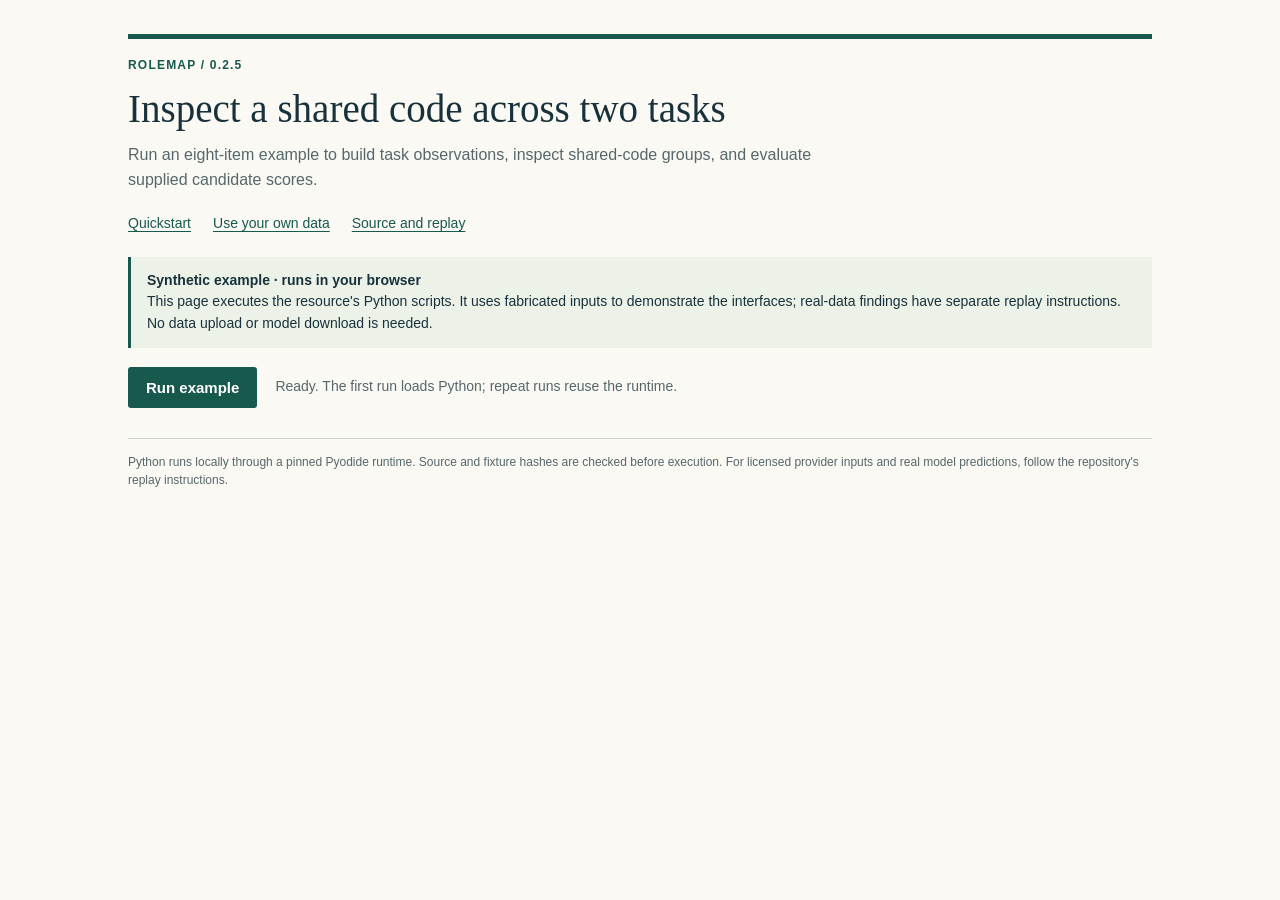
==== index.html @ 56884062 "Polish replay instructions and browser metadata" ====
<!doctype html>
<html lang="en">
<head>
  <meta charset="utf-8">
  <meta name="viewport" content="width=device-width, initial-scale=1">
  <title>RoleMap · Runnable example</title>
  <link rel="icon" href="data:,">
  <link rel="stylesheet" href="demo/browser.css">
  <script src="demo/browser-example.js" defer></script>
</head>
<body>
<main>
  <header>
    <div class="eyebrow">RoleMap / 0.2.5</div>
    <h1>Inspect a shared code across two tasks</h1>
    <p class="lede">Run an eight-item example to build task observations, inspect shared-code groups, and evaluate supplied candidate scores.</p>
    <nav aria-label="Resource links">
      <a href="https://github.com/jdding/rolemap/blob/v0.2.5/ARTIFACT_QUICKSTART.md">Quickstart</a>
      <a href="https://github.com/jdding/rolemap/blob/v0.2.5/docs/BRING_YOUR_OWN_DATA.md">Use your own data</a>
      <a href="https://github.com/jdding/rolemap/tree/v0.2.5">Source and replay</a>
    </nav>
  </header>
  <aside class="notice">
    <strong>Synthetic example · runs in your browser</strong>
    This page executes the resource's Python scripts. It uses fabricated inputs to demonstrate the interfaces; real-data findings have separate replay instructions. No data upload or model download is needed.
  </aside>
  <div class="action">
    <button id="run" type="button">Run example</button>
    <span id="status" role="status" aria-live="polite">Ready. The first run loads Python; repeat runs reuse the runtime.</span>
  </div>
  <section class="results" id="results" hidden>
    <h2>1. Paired task observations</h2>
    <div class="scroll">
      <table>
        <caption>Eight fabricated items, rebuilt from the supplied event fixture.</caption>
        <thead><tr><th scope="col">Item</th><th scope="col">Search support</th><th scope="col">Rec. support</th><th scope="col">RSD</th><th scope="col">RSI</th><th scope="col">Cell</th></tr></thead>
        <tbody id="topology"></tbody>
      </table>
    </div>
    <p class="note">Cell letters give RSD first and |RSI| second; H/L means above/at-or-below the within-fixture median. Equal values stay together.</p>
    <div class="pair">
      <section>
        <h2>2. Code-group coverage</h2>
        <div class="scroll"><table>
          <caption>Exact item join to the supplied synthetic code map.</caption>
          <thead><tr><th scope="col">Joined / items</th><th scope="col">Coverage</th><th scope="col">Unique codes</th></tr></thead>
          <tbody id="coverage"></tbody>
        </table></div>
      </section>
      <section>
        <h2>3. Candidate-score evaluation</h2>
        <div class="scroll"><table>
          <caption>Supplied synthetic scores, with one target per request.</caption>
          <thead><tr><th scope="col">Task</th><th scope="col">Requests</th><th scope="col">NDCG@10</th><th scope="col">Hit@10</th></tr></thead>
          <tbody id="metrics"></tbody>
        </table></div>
      </section>
    </div>
    <details><summary>Executed source scripts</summary><ul id="steps"></ul><p id="runtime" class="note"></p></details>
  </section>
  <footer>
    Python runs locally through a pinned Pyodide runtime. Source and fixture hashes are checked before execution.
    For licensed provider inputs and real model predictions, follow the repository's replay instructions.
  </footer>
</main>
</body>
</html>
---- demo/browser.css ----
:root {
  color-scheme: light;
  --ink: #18313a;
  --muted: #56676b;
  --accent: #18594e;
  --line: #cbd4cf;
  --paper: #faf9f4;
}
* { box-sizing: border-box; }
body {
  margin: 0;
  background: var(--paper);
  color: var(--ink);
  font: 16px/1.55 "Avenir Next", "Trebuchet MS", sans-serif;
}
main { max-width: 1080px; margin: 34px auto; padding: 0 28px 50px; }
header { border-top: 5px solid var(--accent); padding-top: 17px; }
.eyebrow { font-size: 12px; letter-spacing: .1em; text-transform: uppercase; color: var(--accent); font-weight: 700; }
h1 { font: normal clamp(27px, 4vw, 39px)/1.15 Georgia, serif; margin: 12px 0; }
h2 { font: normal 23px/1.25 Georgia, serif; margin: 0 0 13px; }
p { margin: 8px 0; }
a { color: var(--accent); text-underline-offset: 3px; }
nav { display: flex; gap: 22px; flex-wrap: wrap; font-size: 14px; margin-top: 20px; }
.lede { max-width: 78ch; color: var(--muted); }
.notice { padding: 13px 16px; background: #edf2e9; border-left: 3px solid var(--accent); margin: 22px 0 17px; font-size: 14px; }
.notice strong { display: block; }
.action { display: flex; align-items: center; gap: 18px; flex-wrap: wrap; margin: 19px 0 27px; }
button { border: 0; border-radius: 3px; background: var(--accent); color: white; padding: 12px 18px; font: 700 15px "Avenir Next", "Trebuchet MS", sans-serif; cursor: pointer; }
button:hover { background: #103f37; }
button:focus-visible, a:focus-visible { outline: 3px solid #bb8a2a; outline-offset: 3px; }
button:disabled { opacity: .65; cursor: wait; }
#status { font-size: 14px; color: var(--muted); }
#status.error { color: #9a3d29; }
.results { border-top: 1px solid var(--line); padding-top: 24px; }
.pair { display: grid; grid-template-columns: 1fr 1.15fr; gap: 32px; margin-top: 30px; }
.scroll { overflow-x: auto; }
table { width: 100%; border-collapse: collapse; font-size: 14px; white-space: nowrap; }
caption { text-align: left; color: var(--muted); font-size: 13px; margin-bottom: 10px; }
th, td { padding: 9px 10px; border-bottom: 1px solid var(--line); text-align: right; font-variant-numeric: tabular-nums; }
th { font-size: 12px; font-weight: 700; color: var(--muted); border-top: 1px solid var(--ink); }
th:first-child, td:first-child { text-align: left; }
tbody tr:nth-child(even) { background: #f0f2ed; }
.note { font-size: 12px; color: var(--muted); margin-top: 9px; }
details { border-top: 1px solid var(--line); margin-top: 29px; padding-top: 14px; font-size: 13px; }
summary { cursor: pointer; font-weight: 700; }
#steps { overflow-wrap: anywhere; padding-left: 20px; }
#steps li { padding: 4px 0; }
footer { border-top: 1px solid var(--line); margin-top: 30px; padding-top: 14px; color: var(--muted); font-size: 12px; }
[hidden] { display: none !important; }
@media (max-width: 700px) {
  main { padding: 0 18px; }
  .pair { grid-template-columns: 1fr; gap: 25px; }
  th, td { padding: 8px; }
}
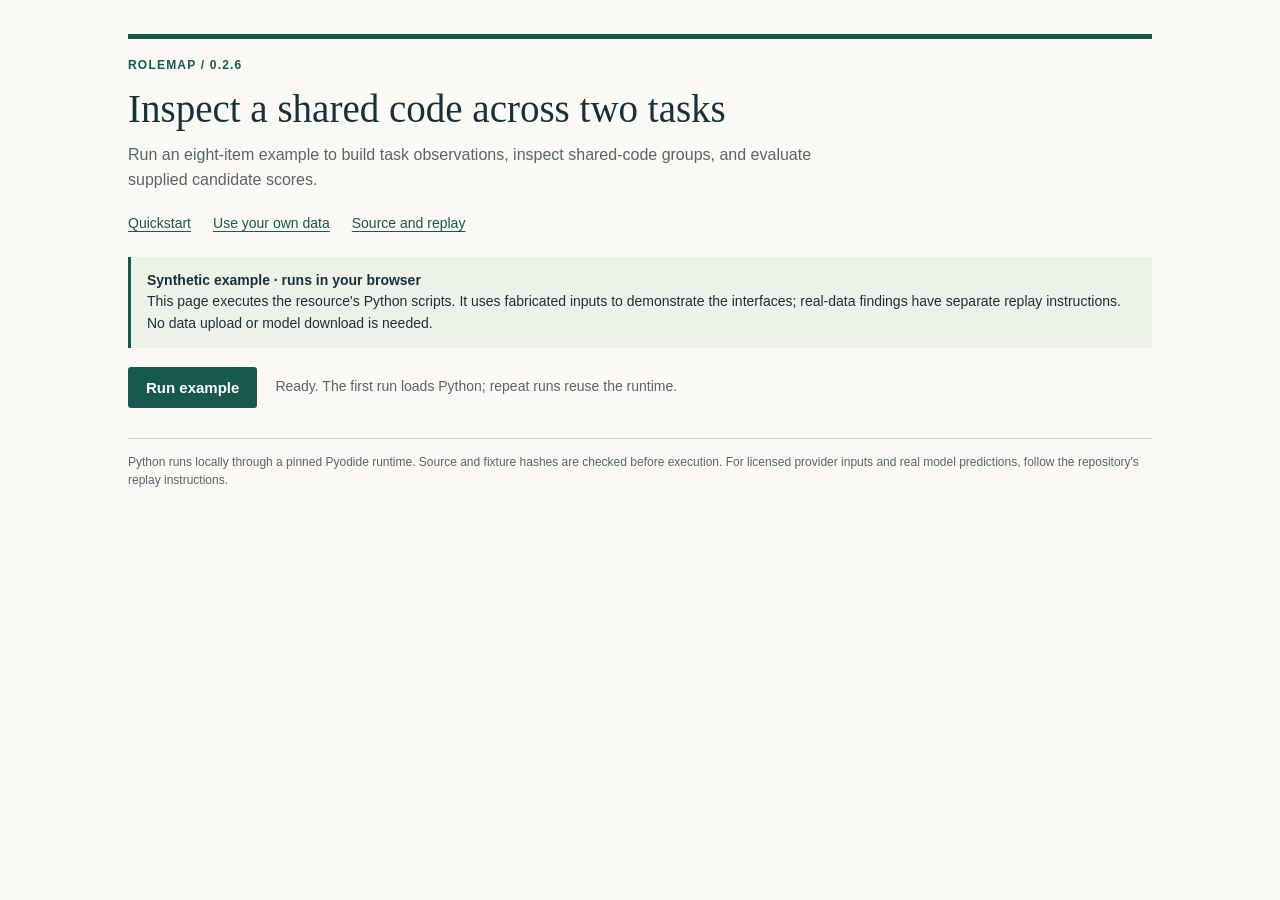
==== commit 4d3502a1: "Prepare v0.2.6 with consistent reader documentation and release metadata" ====
--- a/index.html
+++ b/index.html
@@ -11,13 +11,13 @@
 <body>
 <main>
   <header>
-    <div class="eyebrow">RoleMap / 0.2.5</div>
+    <div class="eyebrow">RoleMap / 0.2.6</div>
     <h1>Inspect a shared code across two tasks</h1>
     <p class="lede">Run an eight-item example to build task observations, inspect shared-code groups, and evaluate supplied candidate scores.</p>
     <nav aria-label="Resource links">
-      <a href="https://github.com/jdding/rolemap/blob/v0.2.5/ARTIFACT_QUICKSTART.md">Quickstart</a>
-      <a href="https://github.com/jdding/rolemap/blob/v0.2.5/docs/BRING_YOUR_OWN_DATA.md">Use your own data</a>
-      <a href="https://github.com/jdding/rolemap/tree/v0.2.5">Source and replay</a>
+      <a href="https://github.com/jdding/rolemap/blob/v0.2.6/ARTIFACT_QUICKSTART.md">Quickstart</a>
+      <a href="https://github.com/jdding/rolemap/blob/v0.2.6/docs/BRING_YOUR_OWN_DATA.md">Use your own data</a>
+      <a href="https://github.com/jdding/rolemap/tree/v0.2.6">Source and replay</a>
     </nav>
   </header>
   <aside class="notice">
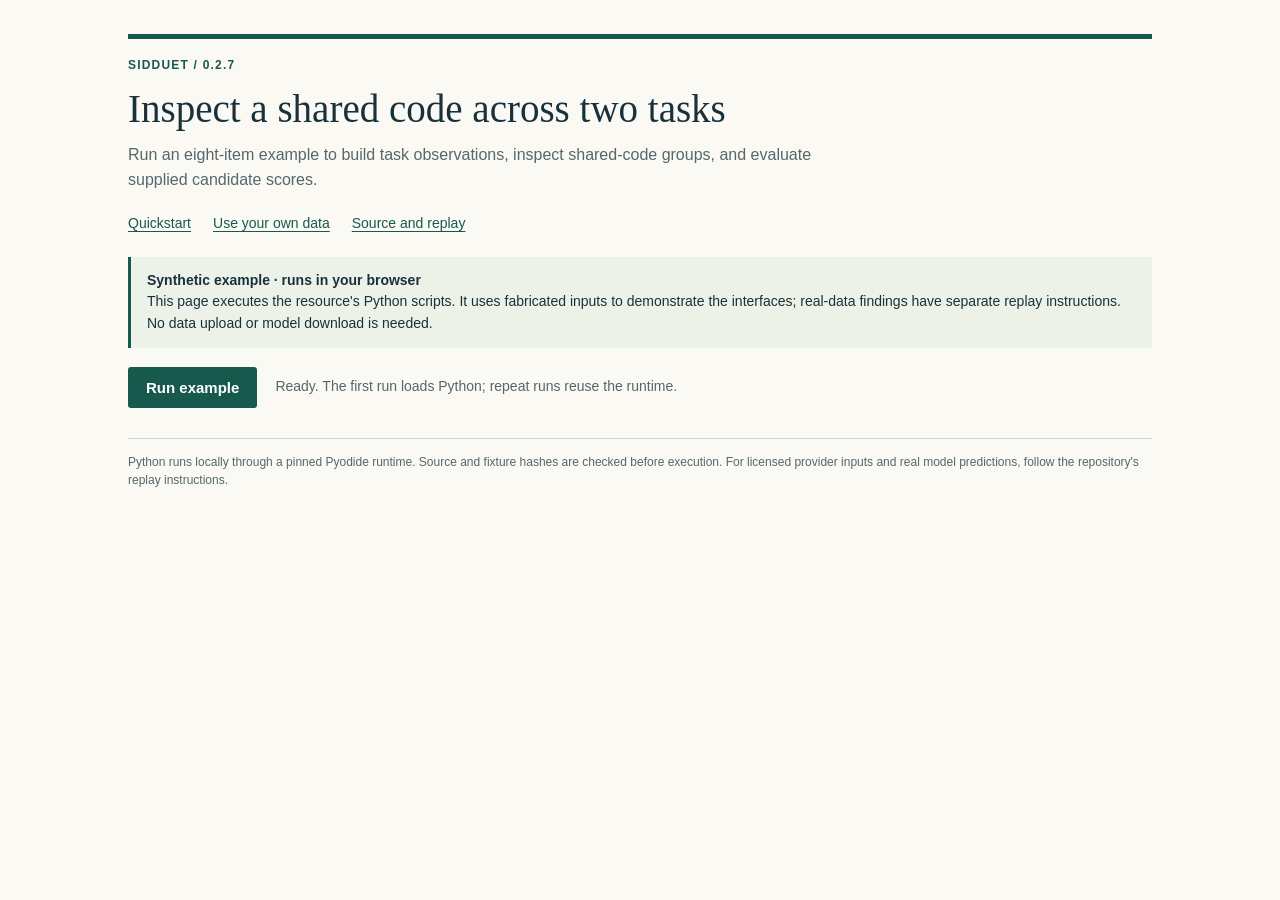
==== commit acfd248d: "Release SIDDuet v0.2.7 with 1999-draw reproduction materials" ====
--- a/index.html
+++ b/index.html
@@ -3,7 +3,7 @@
 <head>
   <meta charset="utf-8">
   <meta name="viewport" content="width=device-width, initial-scale=1">
-  <title>RoleMap · Runnable example</title>
+  <title>SIDDuet · Runnable example</title>
   <link rel="icon" href="data:,">
   <link rel="stylesheet" href="demo/browser.css">
   <script src="demo/browser-example.js" defer></script>
@@ -11,13 +11,13 @@
 <body>
 <main>
   <header>
-    <div class="eyebrow">RoleMap / 0.2.6</div>
+    <div class="eyebrow">SIDDuet / 0.2.7</div>
     <h1>Inspect a shared code across two tasks</h1>
     <p class="lede">Run an eight-item example to build task observations, inspect shared-code groups, and evaluate supplied candidate scores.</p>
     <nav aria-label="Resource links">
-      <a href="https://github.com/jdding/rolemap/blob/v0.2.6/ARTIFACT_QUICKSTART.md">Quickstart</a>
-      <a href="https://github.com/jdding/rolemap/blob/v0.2.6/docs/BRING_YOUR_OWN_DATA.md">Use your own data</a>
-      <a href="https://github.com/jdding/rolemap/tree/v0.2.6">Source and replay</a>
+      <a href="https://github.com/jdding/SIDDuet/blob/v0.2.7/ARTIFACT_QUICKSTART.md">Quickstart</a>
+      <a href="https://github.com/jdding/SIDDuet/blob/v0.2.7/docs/BRING_YOUR_OWN_DATA.md">Use your own data</a>
+      <a href="https://github.com/jdding/SIDDuet/tree/v0.2.7">Source and replay</a>
     </nav>
   </header>
   <aside class="notice">
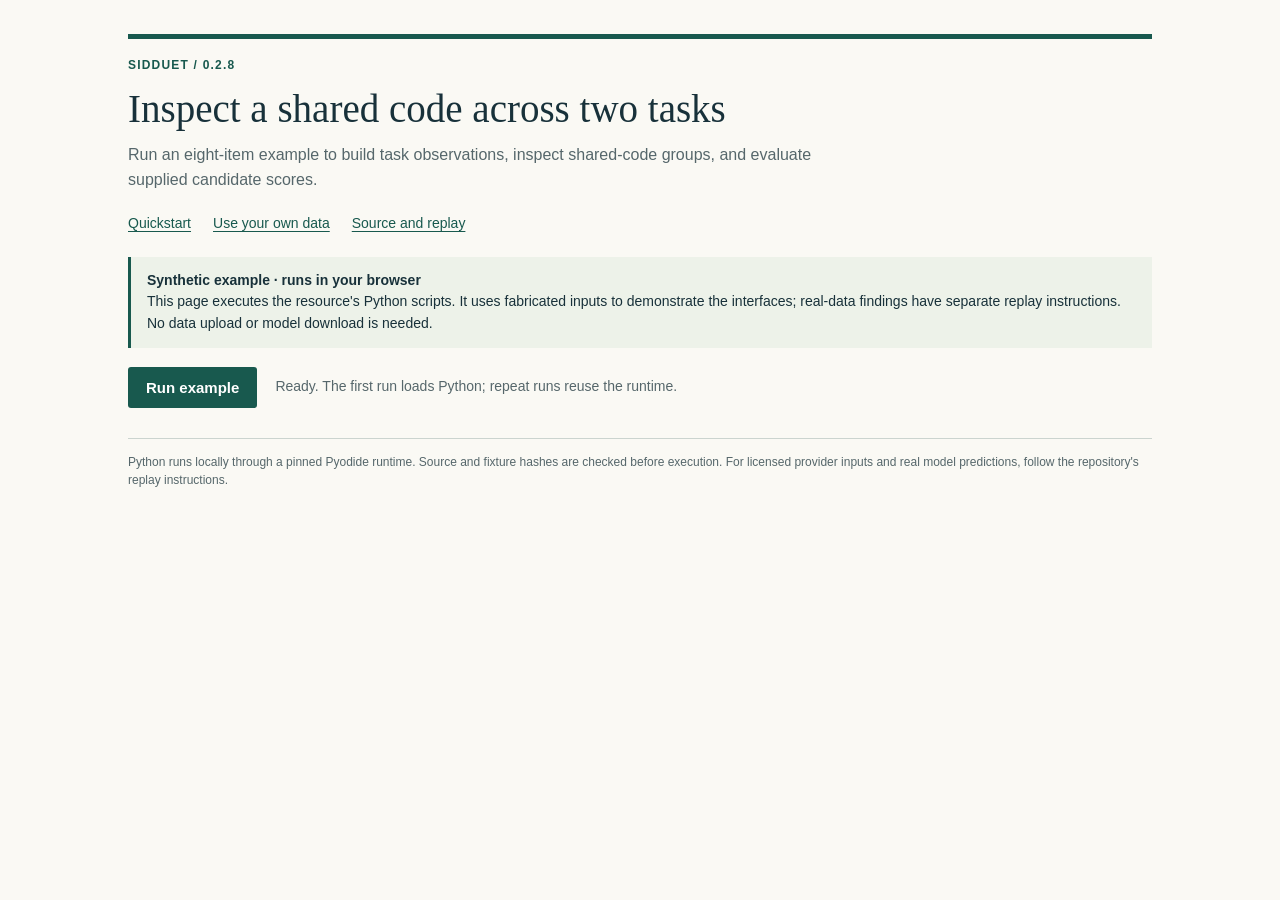
==== commit d1d76dd0: "Release v0.2.8 with cohort replay and clearer result definitions" ====
--- a/index.html
+++ b/index.html
@@ -11,13 +11,13 @@
 <body>
 <main>
   <header>
-    <div class="eyebrow">SIDDuet / 0.2.7</div>
+    <div class="eyebrow">SIDDuet / 0.2.8</div>
     <h1>Inspect a shared code across two tasks</h1>
     <p class="lede">Run an eight-item example to build task observations, inspect shared-code groups, and evaluate supplied candidate scores.</p>
     <nav aria-label="Resource links">
-      <a href="https://github.com/jdding/SIDDuet/blob/v0.2.7/ARTIFACT_QUICKSTART.md">Quickstart</a>
-      <a href="https://github.com/jdding/SIDDuet/blob/v0.2.7/docs/BRING_YOUR_OWN_DATA.md">Use your own data</a>
-      <a href="https://github.com/jdding/SIDDuet/tree/v0.2.7">Source and replay</a>
+      <a href="https://github.com/jdding/SIDDuet/blob/v0.2.8/ARTIFACT_QUICKSTART.md">Quickstart</a>
+      <a href="https://github.com/jdding/SIDDuet/blob/v0.2.8/docs/BRING_YOUR_OWN_DATA.md">Use your own data</a>
+      <a href="https://github.com/jdding/SIDDuet/tree/v0.2.8">Source and replay</a>
     </nav>
   </header>
   <aside class="notice">
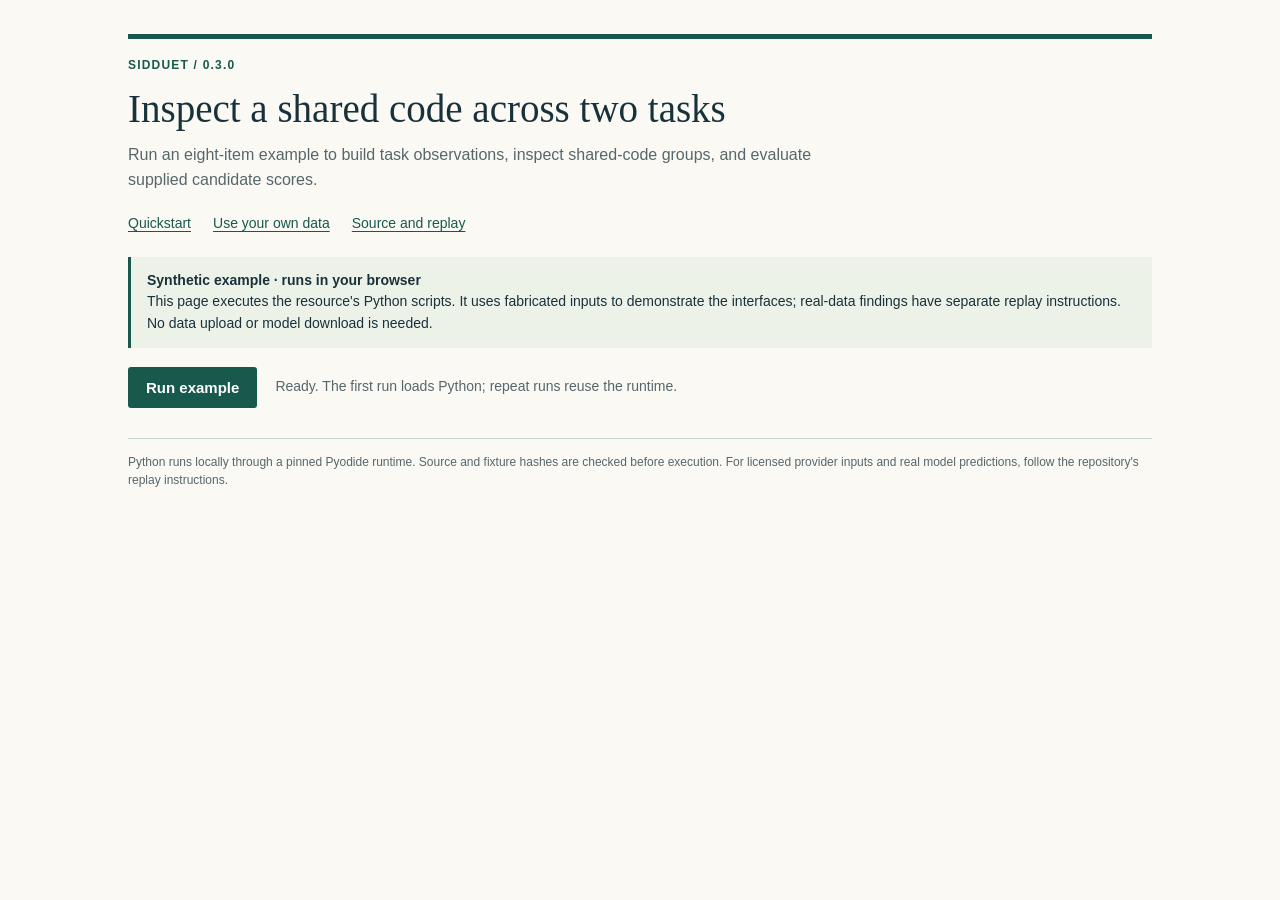
==== commit 0106a334: "Release SIDDuet v0.3.0 with runnable review workflows" ====
--- a/index.html
+++ b/index.html
@@ -11,13 +11,13 @@
 <body>
 <main>
   <header>
-    <div class="eyebrow">SIDDuet / 0.2.8</div>
+    <div class="eyebrow">SIDDuet / 0.3.0</div>
     <h1>Inspect a shared code across two tasks</h1>
     <p class="lede">Run an eight-item example to build task observations, inspect shared-code groups, and evaluate supplied candidate scores.</p>
     <nav aria-label="Resource links">
-      <a href="https://github.com/jdding/SIDDuet/blob/v0.2.8/ARTIFACT_QUICKSTART.md">Quickstart</a>
-      <a href="https://github.com/jdding/SIDDuet/blob/v0.2.8/docs/BRING_YOUR_OWN_DATA.md">Use your own data</a>
-      <a href="https://github.com/jdding/SIDDuet/tree/v0.2.8">Source and replay</a>
+      <a href="https://github.com/jdding/SIDDuet/blob/v0.3.0/ARTIFACT_QUICKSTART.md">Quickstart</a>
+      <a href="https://github.com/jdding/SIDDuet/blob/v0.3.0/docs/BRING_YOUR_OWN_DATA.md">Use your own data</a>
+      <a href="https://github.com/jdding/SIDDuet/tree/v0.3.0">Source and replay</a>
     </nav>
   </header>
   <aside class="notice">
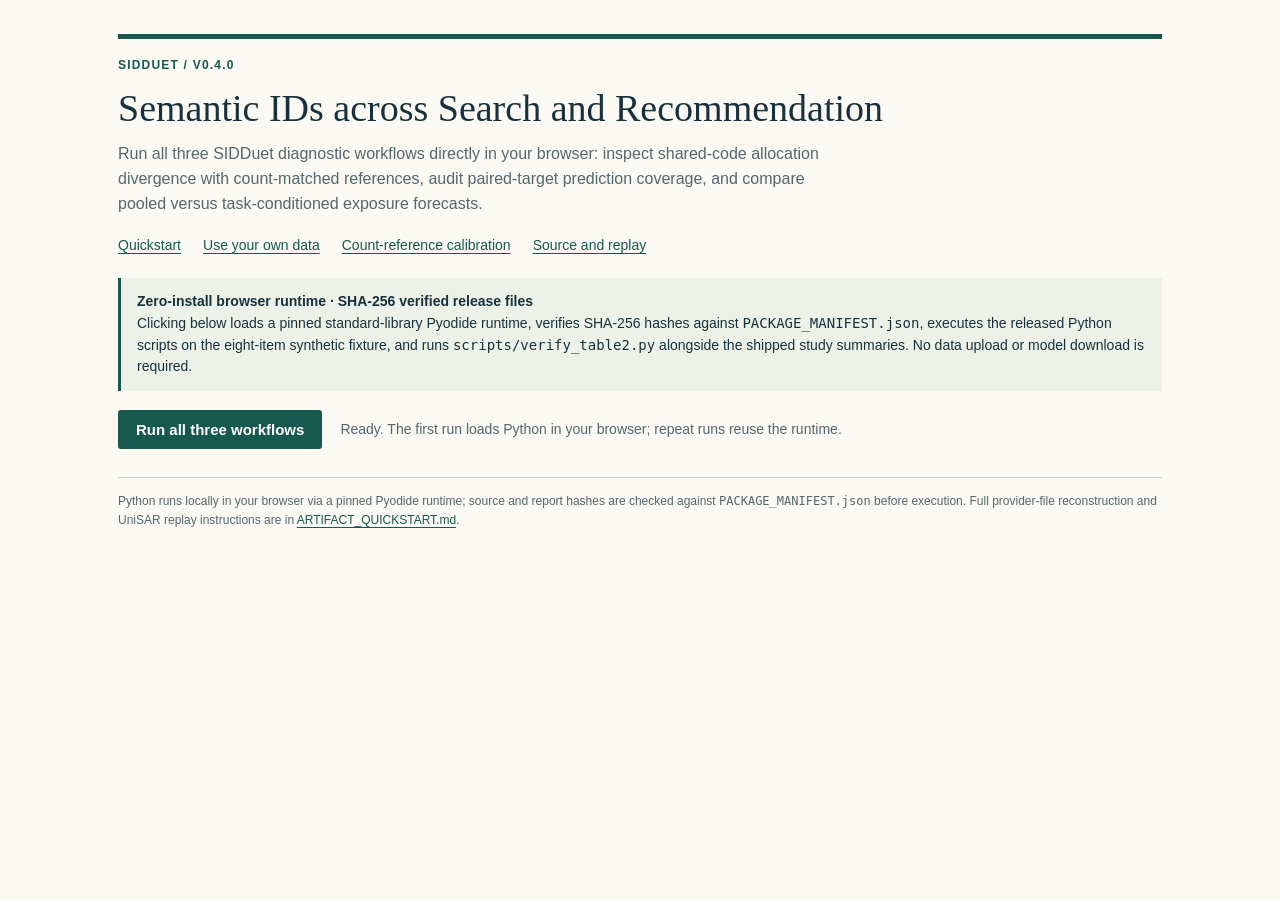
==== commit 43036301: "Release SIDDuet v0.4.0 with aligned three-workflow demo and CLI package" ====
--- a/index.html
+++ b/index.html
@@ -3,7 +3,7 @@
 <head>
   <meta charset="utf-8">
   <meta name="viewport" content="width=device-width, initial-scale=1">
-  <title>SIDDuet · Runnable example</title>
+  <title>SIDDuet · Three Diagnostic Workflows</title>
   <link rel="icon" href="data:,">
   <link rel="stylesheet" href="demo/browser.css">
   <script src="demo/browser-example.js" defer></script>
@@ -11,56 +11,209 @@
 <body>
 <main>
   <header>
-    <div class="eyebrow">SIDDuet / 0.3.0</div>
-    <h1>Inspect a shared code across two tasks</h1>
-    <p class="lede">Run an eight-item example to build task observations, inspect shared-code groups, and evaluate supplied candidate scores.</p>
+    <div class="eyebrow">SIDDuet / v0.4.0</div>
+    <h1>Semantic IDs across Search and Recommendation</h1>
+    <p class="lede">Run all three SIDDuet diagnostic workflows directly in your browser: inspect shared-code allocation divergence with count-matched references, audit paired-target prediction coverage, and compare pooled versus task-conditioned exposure forecasts.</p>
     <nav aria-label="Resource links">
-      <a href="https://github.com/jdding/SIDDuet/blob/v0.3.0/ARTIFACT_QUICKSTART.md">Quickstart</a>
-      <a href="https://github.com/jdding/SIDDuet/blob/v0.3.0/docs/BRING_YOUR_OWN_DATA.md">Use your own data</a>
-      <a href="https://github.com/jdding/SIDDuet/tree/v0.3.0">Source and replay</a>
+      <a href="https://github.com/jdding/SIDDuet/blob/v0.4.0/ARTIFACT_QUICKSTART.md">Quickstart</a>
+      <a href="https://github.com/jdding/SIDDuet/blob/v0.4.0/docs/BRING_YOUR_OWN_DATA.md">Use your own data</a>
+      <a href="https://github.com/jdding/SIDDuet/blob/v0.4.0/docs/COUNT_REFERENCE_CALIBRATION.md">Count-reference calibration</a>
+      <a href="https://github.com/jdding/SIDDuet/tree/v0.4.0">Source and replay</a>
     </nav>
   </header>
+
   <aside class="notice">
-    <strong>Synthetic example · runs in your browser</strong>
-    This page executes the resource's Python scripts. It uses fabricated inputs to demonstrate the interfaces; real-data findings have separate replay instructions. No data upload or model download is needed.
+    <strong>Zero-install browser runtime · SHA-256 verified release files</strong>
+    Clicking below loads a pinned standard-library Pyodide runtime, verifies SHA-256 hashes against <code>PACKAGE_MANIFEST.json</code>, executes the released Python scripts on the eight-item synthetic fixture, and runs <code>scripts/verify_table2.py</code> alongside the shipped study summaries. No data upload or model download is required.
   </aside>
+
   <div class="action">
-    <button id="run" type="button">Run example</button>
-    <span id="status" role="status" aria-live="polite">Ready. The first run loads Python; repeat runs reuse the runtime.</span>
+    <button id="run" type="button">Run all three workflows</button>
+    <span id="status" role="status" aria-live="polite">Ready. The first run loads Python in your browser; repeat runs reuse the runtime.</span>
   </div>
+
   <section class="results" id="results" hidden>
-    <h2>1. Paired task observations</h2>
-    <div class="scroll">
-      <table>
-        <caption>Eight fabricated items, rebuilt from the supplied event fixture.</caption>
-        <thead><tr><th scope="col">Item</th><th scope="col">Search support</th><th scope="col">Rec. support</th><th scope="col">RSD</th><th scope="col">RSI</th><th scope="col">Cell</th></tr></thead>
-        <tbody id="topology"></tbody>
-      </table>
-    </div>
-    <p class="note">Cell letters give RSD first and |RSI| second; H/L means above/at-or-below the within-fixture median. Equal values stay together.</p>
-    <div class="pair">
-      <section>
-        <h2>2. Code-group coverage</h2>
-        <div class="scroll"><table>
-          <caption>Exact item join to the supplied synthetic code map.</caption>
-          <thead><tr><th scope="col">Joined / items</th><th scope="col">Coverage</th><th scope="col">Unique codes</th></tr></thead>
-          <tbody id="coverage"></tbody>
-        </table></div>
-      </section>
-      <section>
-        <h2>3. Candidate-score evaluation</h2>
-        <div class="scroll"><table>
-          <caption>Supplied synthetic scores, with one target per request.</caption>
-          <thead><tr><th scope="col">Task</th><th scope="col">Requests</th><th scope="col">NDCG@10</th><th scope="col">Hit@10</th></tr></thead>
-          <tbody id="metrics"></tbody>
-        </table></div>
-      </section>
-    </div>
-    <details><summary>Executed source scripts</summary><ul id="steps"></ul><p id="runtime" class="note"></p></details>
+    <div class="tabs" role="tablist" aria-label="SIDDuet workflows">
+      <button type="button" class="tab-btn active" role="tab" aria-selected="true" data-tab="wf1">1. Shared Codes &amp; Calibration</button>
+      <button type="button" class="tab-btn" role="tab" aria-selected="false" data-tab="wf2">2. Prediction Coverage</button>
+      <button type="button" class="tab-btn" role="tab" aria-selected="false" data-tab="wf3">3. Temporal Pooling</button>
+    </div>
+
+    <!-- WORKFLOW 1 -->
+    <div data-panel="wf1">
+      <h2>Workflow 1 · Shared-code allocation &amp; count-matched calibration</h2>
+
+      <h3>1A. Shared-code groups on the synthetic fixture <span class="badge">Live Python</span></h3>
+      <div class="scroll">
+        <table>
+          <caption>Member counts joined to <code>samples/synthetic_sid_map.csv</code>; base-2 allocation JSD compares search vs. recommendation shares.</caption>
+          <thead>
+            <tr>
+              <th scope="col">Code</th>
+              <th scope="col">Items</th>
+              <th scope="col">Search obs</th>
+              <th scope="col">Rec. obs</th>
+              <th scope="col">Allocation JSD</th>
+              <th scope="col">Search leader</th>
+              <th scope="col">Rec. leader</th>
+              <th scope="col">Disjoint leaders</th>
+            </tr>
+          </thead>
+          <tbody id="wf1-groups"></tbody>
+        </table>
+      </div>
+
+      <div class="inspector">
+        <div class="inspector-head">
+          <strong>Inspect member traffic shares within a shared code</strong>
+          <label for="group-select">Group: <select id="group-select"></select></label>
+        </div>
+        <p id="member-note" class="note"></p>
+        <div id="member-bars"></div>
+      </div>
+
+      <h3>1B. Count-matched permutation calibration (synthetic fixture) <span class="badge">Live Python</span></h3>
+      <div class="scroll">
+        <table>
+          <caption>Intact count pairs (S<sub>i</sub>, R<sub>i</sub>) shuffled within log<sub>2</sub> volume bands and exact total strata (199 draws).</caption>
+          <thead>
+            <tr>
+              <th scope="col">Summary</th>
+              <th scope="col">Mean allocation JSD</th>
+              <th scope="col">Disjoint-leader rate</th>
+              <th scope="col">Scope</th>
+            </tr>
+          </thead>
+          <tbody id="wf1-cal"></tbody>
+        </table>
+      </div>
+
+      <h3>1C. Live Table 2 verification via <code>scripts/verify_table2.py</code> <span class="badge published">Published study · live verify</span></h3>
+      <div class="scroll">
+        <table>
+          <caption>Recomputed in-browser from 1,999 saved Monte Carlo draw means (all 12 comparisons reach p = 0.001; BH = 0.001, BY = 0.002).</caption>
+          <thead>
+            <tr>
+              <th scope="col">Dataset</th>
+              <th scope="col">Input mapping</th>
+              <th scope="col">Groups</th>
+              <th scope="col">Observed JSD</th>
+              <th scope="col">Band-matched</th>
+              <th scope="col">Exact-total</th>
+              <th scope="col">Disjoint leaders</th>
+            </tr>
+          </thead>
+          <tbody id="wf1-table2"></tbody>
+        </table>
+      </div>
+    </div>
+
+    <!-- WORKFLOW 2 -->
+    <div data-panel="wf2" hidden>
+      <h2>Workflow 2 · Paired-target prediction coverage vs. full-test ranking</h2>
+      <div class="pair">
+        <section>
+          <h3>2A. Synthetic map join coverage <span class="badge">Live Python</span></h3>
+          <div class="scroll">
+            <table>
+              <caption>Exact item join from <code>admit_sid_family.py</code>.</caption>
+              <thead><tr><th scope="col">Joined / items</th><th scope="col">Coverage</th><th scope="col">Unique codes</th></tr></thead>
+              <tbody id="wf2-synth-cov"></tbody>
+            </table>
+          </div>
+        </section>
+        <section>
+          <h3>2B. Synthetic candidate-score evaluation <span class="badge">Live Python</span></h3>
+          <div class="scroll">
+            <table>
+              <caption>Output of <code>adapt_method_scores.py</code> and <code>evaluate_fixed_candidates.py</code>.</caption>
+              <thead><tr><th scope="col">Task</th><th scope="col">Requests</th><th scope="col">NDCG@10</th><th scope="col">Hit@10</th></tr></thead>
+              <tbody id="wf2-synth-metrics"></tbody>
+            </table>
+          </div>
+        </section>
+      </div>
+
+      <h3>2C. Published UniSAR / KuaiSAR audit summary (Table 3) <span class="badge published">Published study summary</span></h3>
+      <div class="scroll">
+        <table>
+          <caption>Loaded from shipped <code>reports/model_reuse/RESULTS.json</code> (100 original candidates; exact-score tie averaging; 2,000-draw user-cluster 95% CI for Covered minus Full).</caption>
+          <thead>
+            <tr>
+              <th scope="col">Task</th>
+              <th scope="col">Paired-target coverage</th>
+              <th scope="col">Full-test NDCG@10</th>
+              <th scope="col">Covered NDCG@10</th>
+              <th scope="col">Covered − Full 95% CI</th>
+            </tr>
+          </thead>
+          <tbody id="wf2-table3"></tbody>
+        </table>
+      </div>
+    </div>
+
+    <!-- WORKFLOW 3 -->
+    <div data-panel="wf3" hidden>
+      <h2>Workflow 3 · Pooled vs. task-conditioned exposure forecasting</h2>
+
+      <h3>3A. Closed-form smoothing comparison (synthetic split) <span class="badge">Live Python</span></h3>
+      <div class="scroll">
+        <table>
+          <caption>Task-blind pooled smoothing vs. task-conditioned separate/shrinkage smoothing on the synthetic shared codes (nats; lower loss is better).</caption>
+          <thead>
+            <tr>
+              <th scope="col">Estimator</th>
+              <th scope="col">Macro log-loss</th>
+              <th scope="col">Search log-loss</th>
+              <th scope="col">Rec. log-loss</th>
+            </tr>
+          </thead>
+          <tbody id="wf3-synth"></tbody>
+        </table>
+      </div>
+
+      <h3>3B. Published Qilin two-window pooling summary (Table 4) <span class="badge published">Published study summary</span></h3>
+      <div class="scroll">
+        <table>
+          <caption>Pooled minus separate macro forecast loss (10<sup>−3</sup> nats; positive favors separate counts). Brackets give 99.50% Bonferroni-adjusted user-cluster intervals (40,000 draws).</caption>
+          <thead>
+            <tr>
+              <th scope="col">Code view</th>
+              <th scope="col">First window (≈91 min)</th>
+              <th scope="col">Additional window (4 h)</th>
+            </tr>
+          </thead>
+          <tbody id="wf3-table4"></tbody>
+        </table>
+      </div>
+
+      <h3>3C. Training-only cohort sensitivity (GenSAR shared prefix) <span class="badge published">Published sensitivity check</span></h3>
+      <div class="scroll">
+        <table>
+          <caption>Restricting eligibility to items observed in both tasks before the cutoff (10<sup>−3</sup> nats; 95% family-adjusted intervals).</caption>
+          <thead>
+            <tr>
+              <th scope="col">Window</th>
+              <th scope="col">Collision groups</th>
+              <th scope="col">Scored requests</th>
+              <th scope="col">Pooled − Separate [95% family CI]</th>
+            </tr>
+          </thead>
+          <tbody id="wf3-cohort"></tbody>
+        </table>
+      </div>
+    </div>
+
+    <details>
+      <summary>Executed release scripts and integrity check</summary>
+      <ul id="steps"></ul>
+      <p id="runtime" class="note"></p>
+    </details>
   </section>
+
   <footer>
-    Python runs locally through a pinned Pyodide runtime. Source and fixture hashes are checked before execution.
-    For licensed provider inputs and real model predictions, follow the repository's replay instructions.
+    Python runs locally in your browser via a pinned Pyodide runtime; source and report hashes are checked against <code>PACKAGE_MANIFEST.json</code> before execution.
+    Full provider-file reconstruction and UniSAR replay instructions are in <a href="https://github.com/jdding/SIDDuet/blob/v0.4.0/ARTIFACT_QUICKSTART.md">ARTIFACT_QUICKSTART.md</a>.
   </footer>
 </main>
 </body>
--- a/demo/browser.css
+++ b/demo/browser.css
@@ -3,8 +3,11 @@
   --ink: #18313a;
   --muted: #56676b;
   --accent: #18594e;
+  --search: #1b6f78;
+  --rec: #c76b2c;
   --line: #cbd4cf;
   --paper: #faf9f4;
+  --card: #f2f5f0;
 }
 * { box-sizing: border-box; }
 body {
@@ -13,42 +16,63 @@
   color: var(--ink);
   font: 16px/1.55 "Avenir Next", "Trebuchet MS", sans-serif;
 }
-main { max-width: 1080px; margin: 34px auto; padding: 0 28px 50px; }
+main { max-width: 1100px; margin: 34px auto; padding: 0 28px 50px; }
 header { border-top: 5px solid var(--accent); padding-top: 17px; }
 .eyebrow { font-size: 12px; letter-spacing: .1em; text-transform: uppercase; color: var(--accent); font-weight: 700; }
-h1 { font: normal clamp(27px, 4vw, 39px)/1.15 Georgia, serif; margin: 12px 0; }
-h2 { font: normal 23px/1.25 Georgia, serif; margin: 0 0 13px; }
+h1 { font: normal clamp(26px, 4vw, 38px)/1.15 Georgia, serif; margin: 12px 0; }
+h2 { font: normal 22px/1.25 Georgia, serif; margin: 26px 0 12px; }
+h2:first-child { margin-top: 0; }
+h3 { font: 700 15px/1.3 "Avenir Next", "Trebuchet MS", sans-serif; margin: 20px 0 10px; color: var(--ink); }
 p { margin: 8px 0; }
 a { color: var(--accent); text-underline-offset: 3px; }
-nav { display: flex; gap: 22px; flex-wrap: wrap; font-size: 14px; margin-top: 20px; }
-.lede { max-width: 78ch; color: var(--muted); }
+nav { display: flex; gap: 22px; flex-wrap: wrap; font-size: 14px; margin-top: 18px; }
+.lede { max-width: 82ch; color: var(--muted); }
 .notice { padding: 13px 16px; background: #edf2e9; border-left: 3px solid var(--accent); margin: 22px 0 17px; font-size: 14px; }
 .notice strong { display: block; }
-.action { display: flex; align-items: center; gap: 18px; flex-wrap: wrap; margin: 19px 0 27px; }
-button { border: 0; border-radius: 3px; background: var(--accent); color: white; padding: 12px 18px; font: 700 15px "Avenir Next", "Trebuchet MS", sans-serif; cursor: pointer; }
+.action { display: flex; align-items: center; gap: 18px; flex-wrap: wrap; margin: 19px 0 24px; }
+button { border: 0; border-radius: 3px; background: var(--accent); color: white; padding: 11px 18px; font: 700 15px "Avenir Next", "Trebuchet MS", sans-serif; cursor: pointer; }
 button:hover { background: #103f37; }
-button:focus-visible, a:focus-visible { outline: 3px solid #bb8a2a; outline-offset: 3px; }
+button:focus-visible, a:focus-visible, select:focus-visible { outline: 3px solid #bb8a2a; outline-offset: 3px; }
 button:disabled { opacity: .65; cursor: wait; }
 #status { font-size: 14px; color: var(--muted); }
 #status.error { color: #9a3d29; }
-.results { border-top: 1px solid var(--line); padding-top: 24px; }
-.pair { display: grid; grid-template-columns: 1fr 1.15fr; gap: 32px; margin-top: 30px; }
+.tabs { display: flex; gap: 8px; flex-wrap: wrap; border-bottom: 1px solid var(--line); margin-bottom: 22px; padding-bottom: 10px; }
+.tab-btn { background: transparent; color: var(--ink); border: 1px solid var(--line); padding: 8px 14px; font-size: 14px; font-weight: 600; }
+.tab-btn:hover { background: var(--card); }
+.tab-btn.active { background: var(--accent); color: white; border-color: var(--accent); }
+.badge { display: inline-block; font-size: 11px; font-weight: 700; text-transform: uppercase; letter-spacing: .05em; padding: 2px 7px; border-radius: 3px; background: #e1ebe4; color: var(--accent); margin-left: 8px; vertical-align: middle; }
+.badge.published { background: #f3e8dd; color: #8c4819; }
+.results { border-top: 1px solid var(--line); padding-top: 22px; }
+.pair { display: grid; grid-template-columns: 1fr 1.15fr; gap: 28px; margin-top: 18px; }
 .scroll { overflow-x: auto; }
 table { width: 100%; border-collapse: collapse; font-size: 14px; white-space: nowrap; }
-caption { text-align: left; color: var(--muted); font-size: 13px; margin-bottom: 10px; }
-th, td { padding: 9px 10px; border-bottom: 1px solid var(--line); text-align: right; font-variant-numeric: tabular-nums; }
+caption { text-align: left; color: var(--muted); font-size: 13px; margin-bottom: 8px; }
+th, td { padding: 8px 10px; border-bottom: 1px solid var(--line); text-align: right; font-variant-numeric: tabular-nums; }
 th { font-size: 12px; font-weight: 700; color: var(--muted); border-top: 1px solid var(--ink); }
 th:first-child, td:first-child { text-align: left; }
 tbody tr:nth-child(even) { background: #f0f2ed; }
-.note { font-size: 12px; color: var(--muted); margin-top: 9px; }
-details { border-top: 1px solid var(--line); margin-top: 29px; padding-top: 14px; font-size: 13px; }
+.note { font-size: 12px; color: var(--muted); margin-top: 8px; }
+.inspector { margin-top: 18px; padding: 14px 16px; background: var(--card); border: 1px solid var(--line); border-radius: 4px; }
+.inspector-head { display: flex; align-items: center; justify-content: space-between; gap: 12px; flex-wrap: wrap; margin-bottom: 10px; }
+select { font: 14px "Avenir Next", "Trebuchet MS", sans-serif; padding: 5px 10px; border: 1px solid var(--line); border-radius: 3px; background: white; color: var(--ink); }
+.bar-row { display: grid; grid-template-columns: 190px 1fr; gap: 12px; align-items: center; padding: 7px 0; border-top: 1px solid var(--line); }
+.bar-row:first-child { border-top: 0; }
+.bar-label { font-size: 13px; font-weight: 600; }
+.bar-tracks { display: flex; flex-direction: column; gap: 4px; }
+.bar-line { display: flex; align-items: center; gap: 8px; }
+.bar-fill { display: inline-block; height: 11px; border-radius: 2px; min-width: 3px; }
+.bar-fill.search { background: var(--search); }
+.bar-fill.rec { background: var(--rec); }
+.bar-val { font-size: 12px; color: var(--muted); font-variant-numeric: tabular-nums; }
+details { border-top: 1px solid var(--line); margin-top: 26px; padding-top: 14px; font-size: 13px; }
 summary { cursor: pointer; font-weight: 700; }
 #steps { overflow-wrap: anywhere; padding-left: 20px; }
-#steps li { padding: 4px 0; }
-footer { border-top: 1px solid var(--line); margin-top: 30px; padding-top: 14px; color: var(--muted); font-size: 12px; }
+#steps li { padding: 3px 0; }
+footer { border-top: 1px solid var(--line); margin-top: 28px; padding-top: 14px; color: var(--muted); font-size: 12px; }
 [hidden] { display: none !important; }
-@media (max-width: 700px) {
-  main { padding: 0 18px; }
-  .pair { grid-template-columns: 1fr; gap: 25px; }
-  th, td { padding: 8px; }
+@media (max-width: 740px) {
+  main { padding: 0 16px; }
+  .pair { grid-template-columns: 1fr; gap: 20px; }
+  .bar-row { grid-template-columns: 1fr; gap: 6px; }
+  th, td { padding: 7px; }
 }
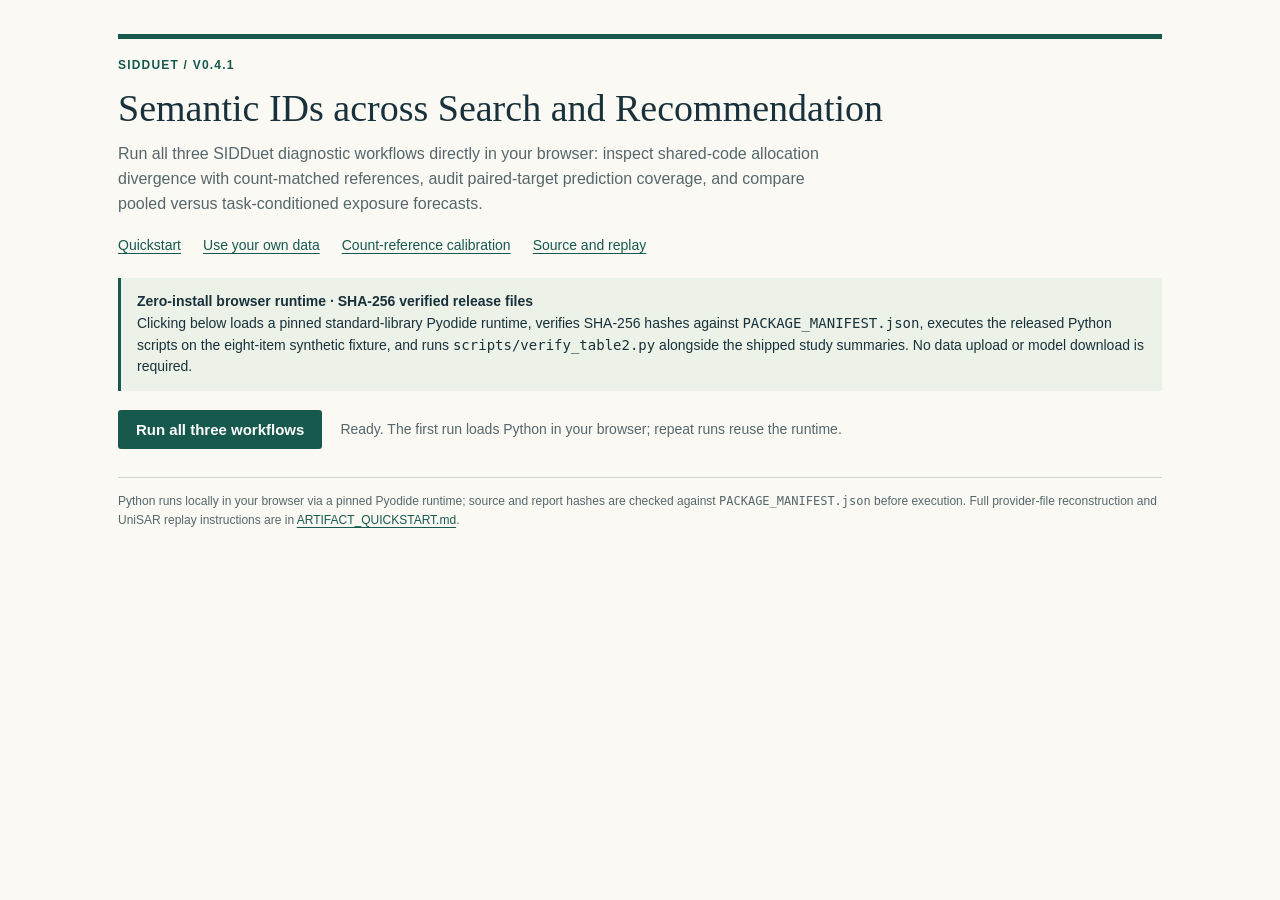
==== commit bc8c097b: "Release SIDDuet v0.4.1 with paired-target demo slices and shrinkage alignment" ====
--- a/index.html
+++ b/index.html
@@ -11,14 +11,14 @@
 <body>
 <main>
   <header>
-    <div class="eyebrow">SIDDuet / v0.4.0</div>
+    <div class="eyebrow">SIDDuet / v0.4.1</div>
     <h1>Semantic IDs across Search and Recommendation</h1>
     <p class="lede">Run all three SIDDuet diagnostic workflows directly in your browser: inspect shared-code allocation divergence with count-matched references, audit paired-target prediction coverage, and compare pooled versus task-conditioned exposure forecasts.</p>
     <nav aria-label="Resource links">
-      <a href="https://github.com/jdding/SIDDuet/blob/v0.4.0/ARTIFACT_QUICKSTART.md">Quickstart</a>
-      <a href="https://github.com/jdding/SIDDuet/blob/v0.4.0/docs/BRING_YOUR_OWN_DATA.md">Use your own data</a>
-      <a href="https://github.com/jdding/SIDDuet/blob/v0.4.0/docs/COUNT_REFERENCE_CALIBRATION.md">Count-reference calibration</a>
-      <a href="https://github.com/jdding/SIDDuet/tree/v0.4.0">Source and replay</a>
+      <a href="https://github.com/jdding/SIDDuet/blob/v0.4.1/ARTIFACT_QUICKSTART.md">Quickstart</a>
+      <a href="https://github.com/jdding/SIDDuet/blob/v0.4.1/docs/BRING_YOUR_OWN_DATA.md">Use your own data</a>
+      <a href="https://github.com/jdding/SIDDuet/blob/v0.4.1/docs/COUNT_REFERENCE_CALIBRATION.md">Count-reference calibration</a>
+      <a href="https://github.com/jdding/SIDDuet/tree/v0.4.1">Source and replay</a>
     </nav>
   </header>
 
@@ -88,10 +88,10 @@
         </table>
       </div>
 
-      <h3>1C. Live Table 2 verification via <code>scripts/verify_table2.py</code> <span class="badge published">Published study · live verify</span></h3>
-      <div class="scroll">
-        <table>
-          <caption>Recomputed in-browser from 1,999 saved Monte Carlo draw means (all 12 comparisons reach p = 0.001; BH = 0.001, BY = 0.002).</caption>
+      <h3>1C. Verify the six main Table 2 rows with <code>scripts/verify_table2.py</code> <span class="badge published">Published study · live verify</span></h3>
+      <div class="scroll">
+        <table>
+          <caption>The six main rows have 1,999 saved draw means per reference. Their means, p-values and adjustments are recomputed here. The GenSAR prefix row uses the <a href="https://github.com/jdding/SIDDuet/blob/v0.4.1/ARTIFACT_QUICKSTART.md#2-replay-qilin-gensar-shared-prefix-calibration-from-public-inputs">Qilin provider-input replay</a>.</caption>
           <thead>
             <tr>
               <th scope="col">Dataset</th>
@@ -111,30 +111,23 @@
     <!-- WORKFLOW 2 -->
     <div data-panel="wf2" hidden>
       <h2>Workflow 2 · Paired-target prediction coverage vs. full-test ranking</h2>
-      <div class="pair">
-        <section>
-          <h3>2A. Synthetic map join coverage <span class="badge">Live Python</span></h3>
-          <div class="scroll">
-            <table>
-              <caption>Exact item join from <code>admit_sid_family.py</code>.</caption>
-              <thead><tr><th scope="col">Joined / items</th><th scope="col">Coverage</th><th scope="col">Unique codes</th></tr></thead>
-              <tbody id="wf2-synth-cov"></tbody>
-            </table>
-          </div>
-        </section>
-        <section>
-          <h3>2B. Synthetic candidate-score evaluation <span class="badge">Live Python</span></h3>
-          <div class="scroll">
-            <table>
-              <caption>Output of <code>adapt_method_scores.py</code> and <code>evaluate_fixed_candidates.py</code>.</caption>
-              <thead><tr><th scope="col">Task</th><th scope="col">Requests</th><th scope="col">NDCG@10</th><th scope="col">Hit@10</th></tr></thead>
-              <tbody id="wf2-synth-metrics"></tbody>
-            </table>
-          </div>
-        </section>
-      </div>
-
-      <h3>2C. Published UniSAR / KuaiSAR audit summary (Table 3) <span class="badge published">Published study summary</span></h3>
+      <h3>2A. Synthetic paired-target audit <span class="badge">Live Python</span></h3>
+      <div class="scroll">
+        <table>
+          <caption>One target per task has paired observations. Every request and candidate stays in the full-test score. The covered score uses requests whose targets have paired observations.</caption>
+          <thead>
+            <tr>
+              <th scope="col">Task</th>
+              <th scope="col">Paired targets / all requests</th>
+              <th scope="col">Full-test NDCG@10</th>
+              <th scope="col">Covered NDCG@10</th>
+            </tr>
+          </thead>
+          <tbody id="wf2-synth-metrics"></tbody>
+        </table>
+      </div>
+
+      <h3>2B. Published UniSAR / KuaiSAR audit summary (Table 3) <span class="badge published">Published study summary</span></h3>
       <div class="scroll">
         <table>
           <caption>Loaded from shipped <code>reports/model_reuse/RESULTS.json</code> (100 original candidates; exact-score tie averaging; 2,000-draw user-cluster 95% CI for Covered minus Full).</caption>
@@ -156,10 +149,10 @@
     <div data-panel="wf3" hidden>
       <h2>Workflow 3 · Pooled vs. task-conditioned exposure forecasting</h2>
 
-      <h3>3A. Closed-form smoothing comparison (synthetic split) <span class="badge">Live Python</span></h3>
-      <div class="scroll">
-        <table>
-          <caption>Task-blind pooled smoothing vs. task-conditioned separate/shrinkage smoothing on the synthetic shared codes (nats; lower loss is better).</caption>
+      <h3>3A. Smoothing rules on synthetic counts <span class="badge">Live Python</span></h3>
+      <div class="scroll">
+        <table>
+          <caption>Each rule uses the same held-out share of synthetic counts. Smoothing strengths are fixed. This example illustrates the estimators and uses log loss in nats.</caption>
           <thead>
             <tr>
               <th scope="col">Estimator</th>
@@ -175,7 +168,7 @@
       <h3>3B. Published Qilin two-window pooling summary (Table 4) <span class="badge published">Published study summary</span></h3>
       <div class="scroll">
         <table>
-          <caption>Pooled minus separate macro forecast loss (10<sup>−3</sup> nats; positive favors separate counts). Brackets give 99.50% Bonferroni-adjusted user-cluster intervals (40,000 draws).</caption>
+          <caption>Pooled minus selected task-conditioned macro loss (10<sup>−3</sup> nats). GAOQ Prefix (2) selects shrinkage in both windows. Brackets show 99.50% marginal user-cluster intervals (40,000 draws), targeting 95.00% family coverage.</caption>
           <thead>
             <tr>
               <th scope="col">Code view</th>
@@ -196,7 +189,7 @@
               <th scope="col">Window</th>
               <th scope="col">Collision groups</th>
               <th scope="col">Scored requests</th>
-              <th scope="col">Pooled − Separate [95% family CI]</th>
+              <th scope="col">Pooled − task-conditioned [95% family CI]</th>
             </tr>
           </thead>
           <tbody id="wf3-cohort"></tbody>
@@ -213,7 +206,7 @@
 
   <footer>
     Python runs locally in your browser via a pinned Pyodide runtime; source and report hashes are checked against <code>PACKAGE_MANIFEST.json</code> before execution.
-    Full provider-file reconstruction and UniSAR replay instructions are in <a href="https://github.com/jdding/SIDDuet/blob/v0.4.0/ARTIFACT_QUICKSTART.md">ARTIFACT_QUICKSTART.md</a>.
+    Full provider-file reconstruction and UniSAR replay instructions are in <a href="https://github.com/jdding/SIDDuet/blob/v0.4.1/ARTIFACT_QUICKSTART.md">ARTIFACT_QUICKSTART.md</a>.
   </footer>
 </main>
 </body>
--- a/demo/browser.css
+++ b/demo/browser.css
@@ -43,7 +43,6 @@
 .badge { display: inline-block; font-size: 11px; font-weight: 700; text-transform: uppercase; letter-spacing: .05em; padding: 2px 7px; border-radius: 3px; background: #e1ebe4; color: var(--accent); margin-left: 8px; vertical-align: middle; }
 .badge.published { background: #f3e8dd; color: #8c4819; }
 .results { border-top: 1px solid var(--line); padding-top: 22px; }
-.pair { display: grid; grid-template-columns: 1fr 1.15fr; gap: 28px; margin-top: 18px; }
 .scroll { overflow-x: auto; }
 table { width: 100%; border-collapse: collapse; font-size: 14px; white-space: nowrap; }
 caption { text-align: left; color: var(--muted); font-size: 13px; margin-bottom: 8px; }
@@ -72,7 +71,6 @@
 [hidden] { display: none !important; }
 @media (max-width: 740px) {
   main { padding: 0 16px; }
-  .pair { grid-template-columns: 1fr; gap: 20px; }
   .bar-row { grid-template-columns: 1fr; gap: 6px; }
   th, td { padding: 7px; }
 }
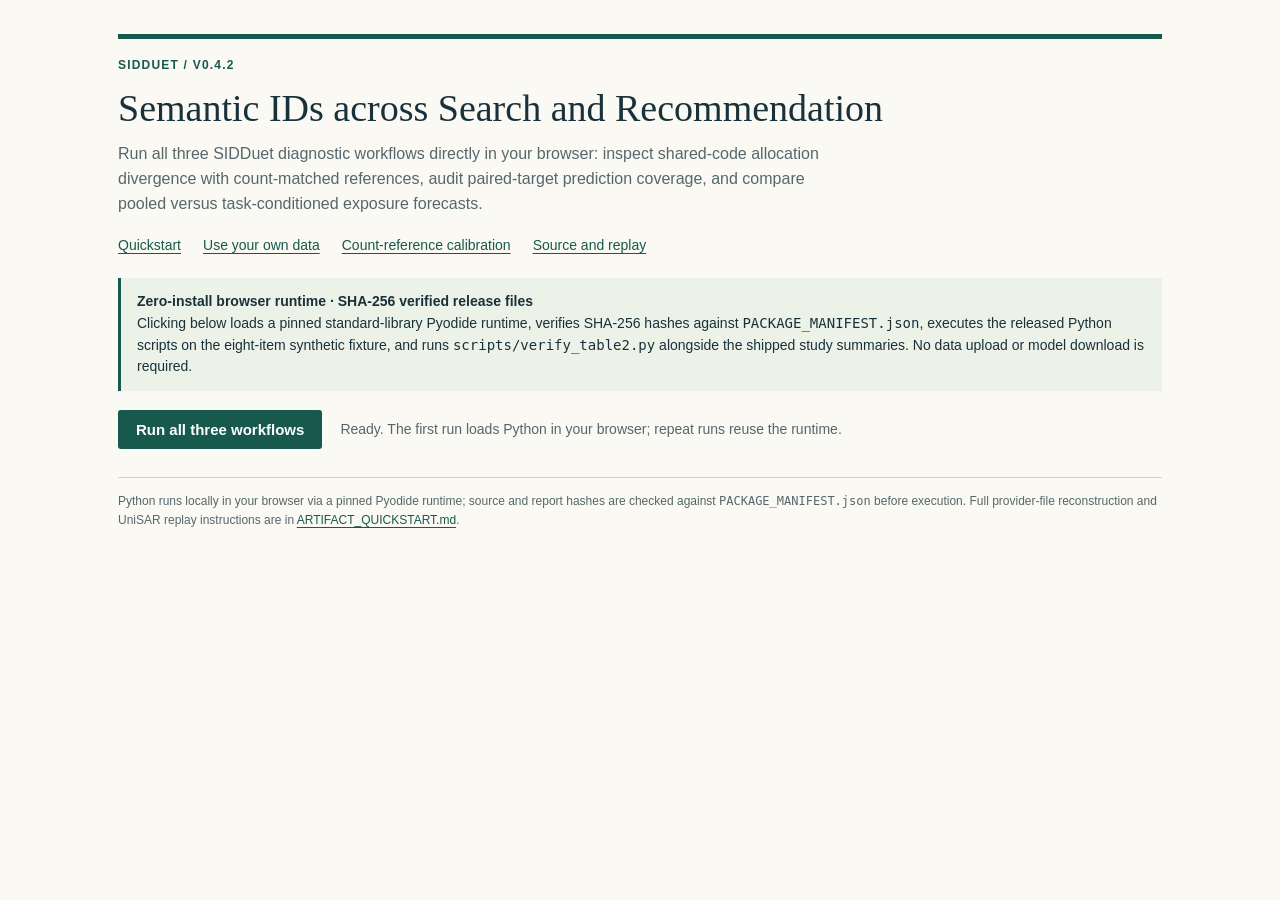
==== commit e9b9ea33: "Release SIDDuet v0.4.2 with ranked collision-group inspection" ====
--- a/index.html
+++ b/index.html
@@ -11,14 +11,14 @@
 <body>
 <main>
   <header>
-    <div class="eyebrow">SIDDuet / v0.4.1</div>
+    <div class="eyebrow">SIDDuet / v0.4.2</div>
     <h1>Semantic IDs across Search and Recommendation</h1>
     <p class="lede">Run all three SIDDuet diagnostic workflows directly in your browser: inspect shared-code allocation divergence with count-matched references, audit paired-target prediction coverage, and compare pooled versus task-conditioned exposure forecasts.</p>
     <nav aria-label="Resource links">
-      <a href="https://github.com/jdding/SIDDuet/blob/v0.4.1/ARTIFACT_QUICKSTART.md">Quickstart</a>
-      <a href="https://github.com/jdding/SIDDuet/blob/v0.4.1/docs/BRING_YOUR_OWN_DATA.md">Use your own data</a>
-      <a href="https://github.com/jdding/SIDDuet/blob/v0.4.1/docs/COUNT_REFERENCE_CALIBRATION.md">Count-reference calibration</a>
-      <a href="https://github.com/jdding/SIDDuet/tree/v0.4.1">Source and replay</a>
+      <a href="https://github.com/jdding/SIDDuet/blob/v0.4.2/ARTIFACT_QUICKSTART.md">Quickstart</a>
+      <a href="https://github.com/jdding/SIDDuet/blob/v0.4.2/docs/BRING_YOUR_OWN_DATA.md">Use your own data</a>
+      <a href="https://github.com/jdding/SIDDuet/blob/v0.4.2/docs/COUNT_REFERENCE_CALIBRATION.md">Count-reference calibration</a>
+      <a href="https://github.com/jdding/SIDDuet/tree/v0.4.2">Source and replay</a>
     </nav>
   </header>
 
@@ -43,12 +43,13 @@
     <div data-panel="wf1">
       <h2>Workflow 1 · Shared-code allocation &amp; count-matched calibration</h2>
 
-      <h3>1A. Shared-code groups on the synthetic fixture <span class="badge">Live Python</span></h3>
-      <div class="scroll">
-        <table>
-          <caption>Member counts joined to <code>samples/synthetic_sid_map.csv</code>; base-2 allocation JSD compares search vs. recommendation shares.</caption>
-          <thead>
-            <tr>
+      <h3>1A. Inspect collision groups by allocation JSD <span class="badge">Live Python</span></h3>
+      <div class="scroll">
+        <table>
+          <caption><span id="wf1-map-coverage"></span> Percentiles use all collision groups. Each leader has a count and within-group share for search (S) and recommendation (R).</caption>
+          <thead>
+            <tr>
+              <th scope="col">Rank (percentile)</th>
               <th scope="col">Code</th>
               <th scope="col">Items</th>
               <th scope="col">Search obs</th>
@@ -63,6 +64,8 @@
         </table>
       </div>
 
+      <p>For upper-tail human inspection on your own counts and map, use <a href="https://github.com/jdding/SIDDuet/blob/v0.4.2/docs/COUNT_REFERENCE_CALIBRATION.md#inspect-individual-groups"><code>sidduet inspect-groups</code></a>. A high JSD alone does not justify a code split.</p>
+
       <div class="inspector">
         <div class="inspector-head">
           <strong>Inspect member traffic shares within a shared code</strong>
@@ -91,7 +94,7 @@
       <h3>1C. Verify the six main Table 2 rows with <code>scripts/verify_table2.py</code> <span class="badge published">Published study · live verify</span></h3>
       <div class="scroll">
         <table>
-          <caption>The six main rows have 1,999 saved draw means per reference. Their means, p-values and adjustments are recomputed here. The GenSAR prefix row uses the <a href="https://github.com/jdding/SIDDuet/blob/v0.4.1/ARTIFACT_QUICKSTART.md#2-replay-qilin-gensar-shared-prefix-calibration-from-public-inputs">Qilin provider-input replay</a>.</caption>
+          <caption>The six main rows have 1,999 saved draw means per reference. Their means, p-values and adjustments are recomputed here. The GenSAR prefix row uses the <a href="https://github.com/jdding/SIDDuet/blob/v0.4.2/ARTIFACT_QUICKSTART.md#2-replay-qilin-gensar-shared-prefix-calibration-from-public-inputs">Qilin provider-input replay</a>.</caption>
           <thead>
             <tr>
               <th scope="col">Dataset</th>
@@ -206,7 +209,7 @@
 
   <footer>
     Python runs locally in your browser via a pinned Pyodide runtime; source and report hashes are checked against <code>PACKAGE_MANIFEST.json</code> before execution.
-    Full provider-file reconstruction and UniSAR replay instructions are in <a href="https://github.com/jdding/SIDDuet/blob/v0.4.1/ARTIFACT_QUICKSTART.md">ARTIFACT_QUICKSTART.md</a>.
+    Full provider-file reconstruction and UniSAR replay instructions are in <a href="https://github.com/jdding/SIDDuet/blob/v0.4.2/ARTIFACT_QUICKSTART.md">ARTIFACT_QUICKSTART.md</a>.
   </footer>
 </main>
 </body>
